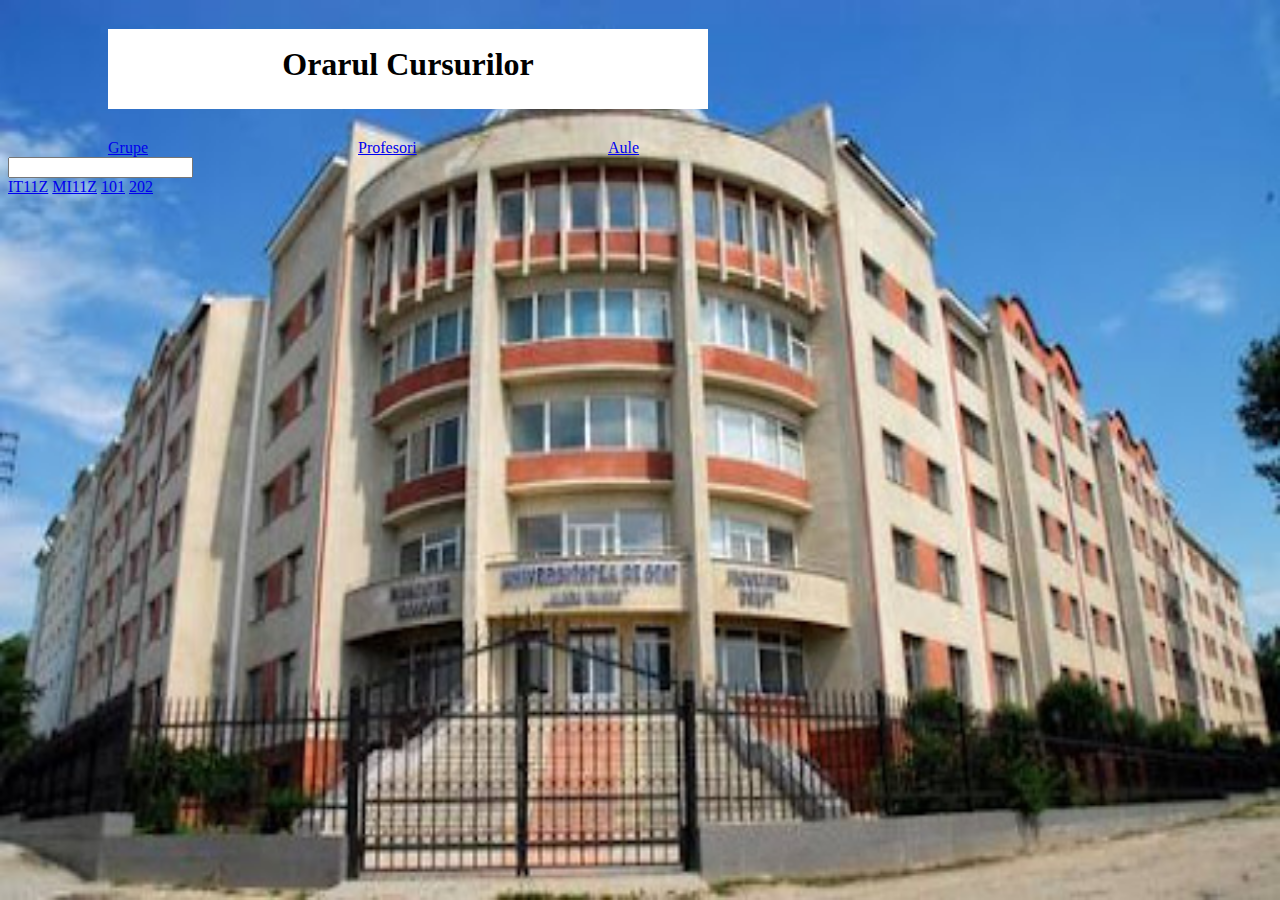
==== index.html @ 9870db44 "aside-left" ====
<!DOCTYPE html>
<html lang="en">

<head>
    <meta charset="UTF-8">
    <meta http-equiv="X-UA-Compatible" content="IE=edge">
    <meta name="viewport" content="width=device-width, initial-scale=1.0">
    <title>Orar-USARB</title>
    <link rel="stylesheet" href="style.css">
</head>

<body>
    <div class="page">
        <div class="left-content">
            <h1 id="left">Orarul Cursurilor</h1>
            <div class="selector">
                <a id="group" href="#">Grupe</a>
                <a id="teacher" href="#">Profesori</a>
                <a id="auditors" href="#">Aule</a>
            </div>
            <div class="selector2">
                <input type="search">
                <div class="group-selector">
                    <a href="#">IT11Z</a>
                    <a href="#">MI11Z</a>
                    <a href="#">101</a>
                    <a href="#">202</a>
                </div>
</body>

</html>
---- style.css ----
body{
    background: url('img/usarbfon.jpg');
    background-attachment: fixed;
    background-repeat: no-repeat;
    background-size: 100% 100%;
}

.page{
    display: grid;
    grid-template-columns: 1fr 1fr;
    grid-column-gap: 50px;
}


h1#left{
    height: 80px;
    width: 600px;
    background: white;
    text-align: center;
    line-height: 70px;
    margin-left: 100px;
}


.selector{
    display: grid;
    grid-template-columns: 100px 100px 100px;
    margin-left: 100px;
    column-gap: 150px;
    margin-top: 30px;
}
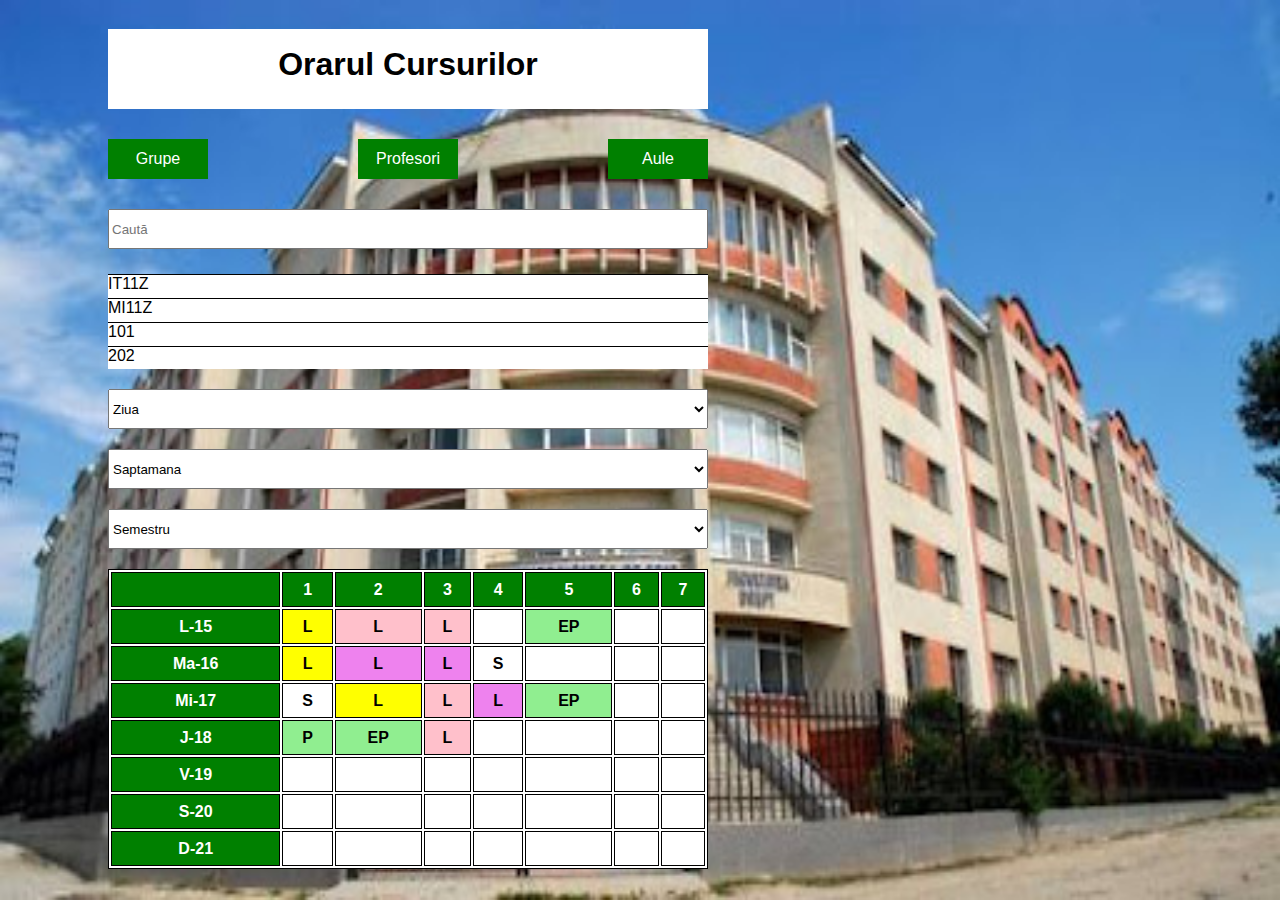
==== commit 015f89e4: "color table" ====
--- a/index.html
+++ b/index.html
@@ -19,13 +19,127 @@
                 <a id="auditors" href="#">Aule</a>
             </div>
             <div class="selector2">
-                <input type="search">
+                <input type="search" placeholder="Caută">
                 <div class="group-selector">
                     <a href="#">IT11Z</a>
                     <a href="#">MI11Z</a>
                     <a href="#">101</a>
                     <a href="#">202</a>
                 </div>
+                <select name="select" id="select">
+                    <option value="Ziua">Ziua</option>
+                    <option value="Luni">Luni</option>
+                    <option value="Marti">Marti</option>
+                    <option value="Miercuri">Miercuri</option>
+                    <option value="Joi">Joi</option>
+                    <option value="Vineri">Vineri</option>
+                    <option value="Sambata">Sambata</option>
+                    <option value="Duminica">Duminica</option>
+                </select>
+                <select name="select2" id="select2">
+                    <option value="Saptamana">Saptamana</option>
+                    <option value="1">1(30.08.2021 - 5.9.2021)</option>
+                    <option value="2">2(30.08.2021 - 5.9.2021)</option>
+                    <option value="3">3(30.08.2021 - 5.9.2021)</option>
+                    <option value="4">4(30.08.2021 - 5.9.2021)</option>
+                </select>
+                <select name="select3" id="select3">
+                    <option value="Semestru">Semestru</option>
+                    <option value="I">I</option>
+                    <option value="II">II</option>
+                </select>
+                <table>
+                    <tr id="green">
+                        <th></th>
+                        <th>1</th>
+                        <th>2</th>
+                        <th>3</th>
+                        <th>4</th>
+                        <th>5</th>
+                        <th>6</th>
+                        <th>7</th>
+                    </tr>
+
+                    <tr>
+                        <th id="green"><a href="#">L-15</a></th>
+                        <th id="yellow">L</th>
+                        <th id="pink">L</th>
+                        <th id="pink">L</th>
+                        <th></th>
+                        <th id="lightgreen">EP</th>
+                        <th></th>
+                        <th></th>
+                    </tr>
+
+                    <tr>
+                        <th id="green"><a href="#">Ma-16</a></th>
+                        <th id="yellow">L</th>
+                        <th id="violet">L</th>
+                        <th id="violet">L</th>
+                        <th>S</th>
+                        <th></th>
+                        <th></th>
+                        <th></th>
+                    </tr>
+
+                    <tr>
+                        <th id="green"><a href="#">Mi-17</a></th>
+                        <th>S</th>
+                        <th id="yellow">L</th>
+                        <th id="pink">L</th>
+                        <th id="violet">L</th>
+                        <th id="lightgreen">EP</th>
+                        <th></th>
+                        <th></th>
+                    </tr>
+
+                    <tr>
+                        <th id="green"><a href="#">J-18</a></th>
+                        <th id="lightgreen">P</th>
+                        <th id="lightgreen">EP</th>
+                        <th id="pink">L</th>
+                        <th></th>
+                        <th></th>
+                        <th></th>
+                        <th></th>
+                    </tr>
+
+                    <tr>
+                        <th id="green"><a href="#">V-19</a></th>
+                        <th></th>
+                        <th></th>
+                        <th></th>
+                        <th></th>
+                        <th></th>
+                        <th></th>
+                        <th></th>
+                    </tr>
+
+                    <tr>
+                        <th id="green"><a href="#">S-20</a></th>
+                        <th></th>
+                        <th></th>
+                        <th></th>
+                        <th></th>
+                        <th></th>
+                        <th></th>
+                        <th></th>
+                    </tr>
+
+                    <tr>
+                        <th id="green"><a href="#">D-21</a></th>
+                        <th></th>
+                        <th></th>
+                        <th></th>
+                        <th></th>
+                        <th></th>
+                        <th></th>
+                        <th></th>
+                    </tr>
+
+                </table>
+            </div>
+        </div>
 </body>
 
 </html>--- a/style.css
+++ b/style.css
@@ -3,6 +3,7 @@
     background-attachment: fixed;
     background-repeat: no-repeat;
     background-size: 100% 100%;
+    font-family: Arial, Helvetica, sans-serif;
 }
 
 .page{
@@ -28,4 +29,105 @@
     margin-left: 100px;
     column-gap: 150px;
     margin-top: 30px;
+}
+
+a#group{
+    background-color: green;
+    height: 40px;
+    width: 100px;
+    text-align: center;
+    line-height: 40px;
+    text-decoration: none;
+    color: white;
+}
+
+a#teacher, a#auditors{
+    text-decoration: none;
+    color:white;
+    height: 40px;
+    width: 100px;
+    background-color: green;
+    text-align: center;
+    line-height: 40px;
+}
+
+a#group:hover, a#group:focus{
+    background-color: white;
+    color: black;
+}
+
+a#teacher:hover, a#teacher:focus{
+    background-color: white;
+    color: black;
+}
+
+a#auditors:hover, a#auditors:focus{
+    background-color: white;
+    color: black;
+}
+
+.selector2{
+    display: grid;
+    grid-template-rows: 40px 100px 40px 40px 40px 300px;
+    margin-top: 30px;
+    width: 600px;
+    margin-left: 100px;
+    grid-row-gap: 20px;
+
+}
+
+.group-selector{
+    display: grid;
+    margin-top: 5px;
+    background: white;
+}
+
+.group-selector a{
+    text-decoration: none;
+    color: black;
+    border-top: 1px solid black;
+}
+
+.group-selector a:hover{
+    background-color: yellow;
+    opacity: 45%;
+    color: green;
+}
+
+table, tr, th{
+    border: 1px solid black;
+}
+
+table{
+    background-color: white;
+}
+
+tr#green{
+    background-color: green;
+    color: white;
+}
+
+th#green{
+    background-color: green;
+}
+
+th a{
+    color: white;
+    text-decoration: none;
+}
+
+th#lightgreen{
+    background-color: lightgreen;
+}
+
+th#violet{
+    background-color: violet;
+}
+
+th#pink{
+    background-color: pink;
+}
+
+th#yellow{
+    background-color: yellow;
 }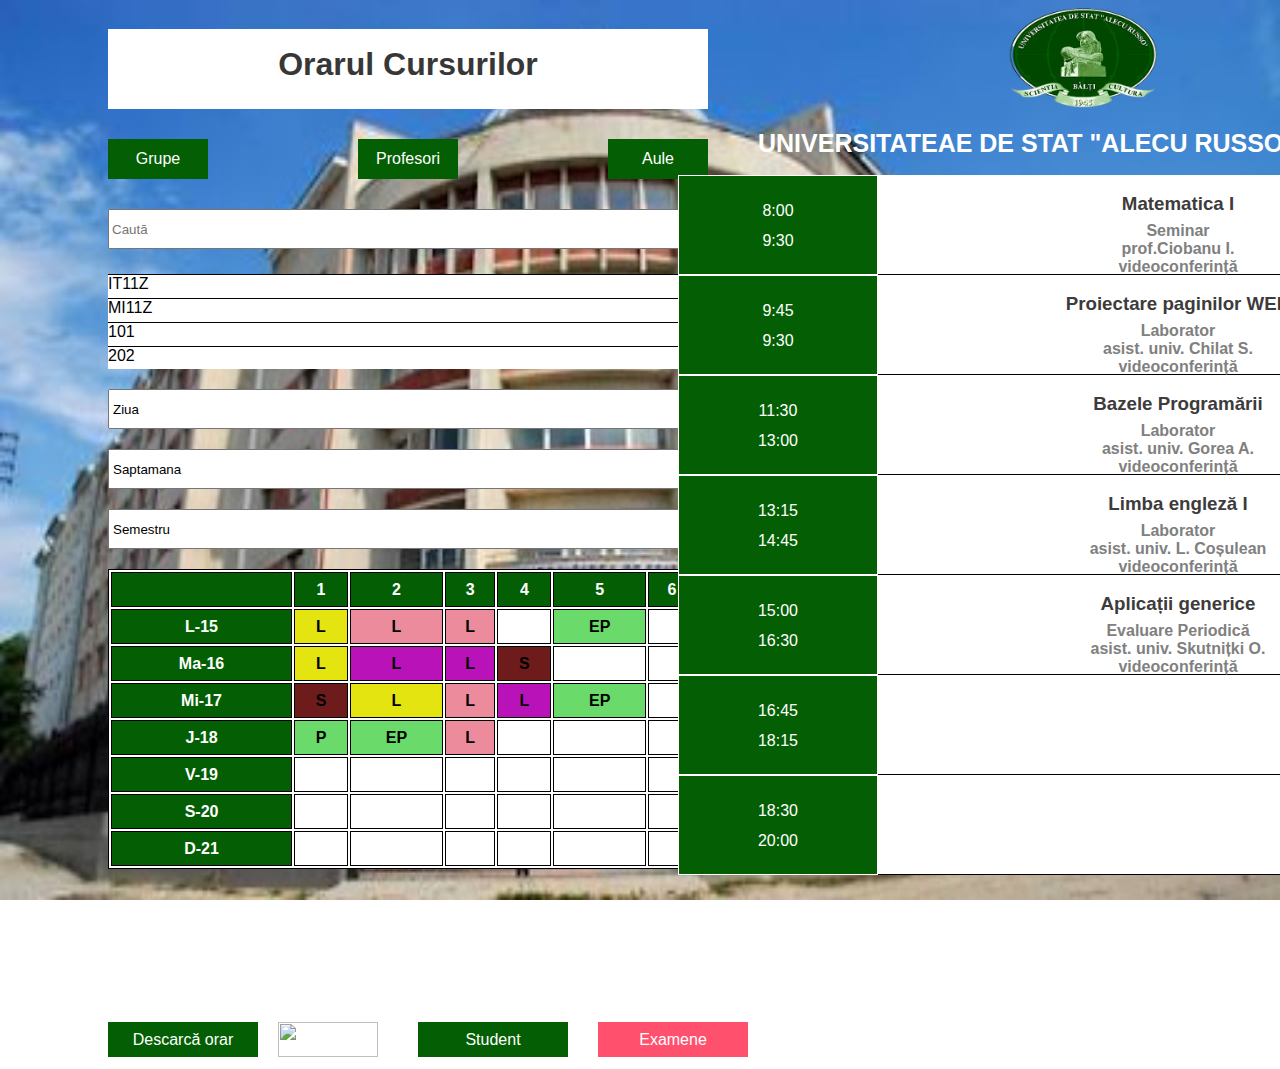
==== commit 9da544ae: "table-right" ====
--- a/index.html
+++ b/index.html
@@ -76,7 +76,7 @@
                         <th id="yellow">L</th>
                         <th id="violet">L</th>
                         <th id="violet">L</th>
-                        <th>S</th>
+                        <th id="brown">S</th>
                         <th></th>
                         <th></th>
                         <th></th>
@@ -84,7 +84,7 @@
 
                     <tr>
                         <th id="green"><a href="#">Mi-17</a></th>
-                        <th>S</th>
+                        <th id="brown">S</th>
                         <th id="yellow">L</th>
                         <th id="pink">L</th>
                         <th id="violet">L</th>
@@ -138,8 +138,66 @@
                     </tr>
 
                 </table>
+                <div class="bottom-info">
+                    <p>
+                    <h5>P-Prelegere S-Seminar L-Laborator PC-Proiect de Curs <br>EP-Evaluare periodică C-Consultație
+                        E-Examinare R-Reexaminare</h5>
+                    </p>
+                </div>
+                <div class="link">
+                    <a id="green" href="#">Descarcă orar</a>
+                    <a href="#"><img src="img/google.png" alt=""></a>
+                    <a id="green" href="#">Student</a>
+                    <a id="pink" href="#">Examene</a>
+                </div>
             </div>
         </div>
+
+
+
+        <div class="right-content">
+            <img src="img/usarblogo.png" alt="">
+            <h1 id="right">universitateae de stat "Alecu Russo" din Bălți</h1>
+            <div class="right-table">
+                <div class="hour">
+                    <a href="#">
+                        8:00 <br>9:30</a>
+                    <a href="#">9:45 <br>9:30</a>
+                    <a href="#">11:30 <br>13:00</a>
+                    <a href="#">13:15 <br>14:45</a>
+                    <a href="#">15:00 <br>16:30</a>
+                    <a href="#">16:45 <br>18:15</a>
+                    <a href="#">18:30 <br>20:00</a>
+                </div>
+                <div class="discipline">
+                    <a href="">
+                        <h3>Matematica I</h3><br>
+                        <h4>Seminar<br>prof.Ciobanu I.<br>videoconferință</h4>
+                    </a>
+                    <a href="#">
+                        <h3>Proiectare paginilor WEB</h3><br>
+                        <h4>Laborator<br>asist. univ. Chilat S.<br>videoconferință</h4>
+                    </a>
+                    <a href="#">
+                        <h3>Bazele Programării</h3><br>
+                        <h4>Laborator<br>asist. univ. Gorea A.<br>videoconferință</h4>
+                    </a>
+                    <a href="#">
+                        <h3>Limba engleză I</h3><br>
+                        <h4>Laborator<br>asist. univ. L. Coșulean<br>videoconferință</h4>
+                    </a>
+                    <a href="#">
+                        <h3>Aplicații generice</h3><br>
+                        <h4>Evaluare Periodică<br>asist. univ. Skutnițki O.<br>videoconferință</h4>
+                    </a>
+                    <a href="#"></a>
+                    <a href="#"></a>
+
+                </div>
+            </div>
+        </div>
+    </div>
+
 </body>
 
 </html>--- a/style.css
+++ b/style.css
@@ -4,6 +4,7 @@
     background-repeat: no-repeat;
     background-size: 100% 100%;
     font-family: Arial, Helvetica, sans-serif;
+    
 }
 
 .page{
@@ -17,6 +18,7 @@
     height: 80px;
     width: 600px;
     background: white;
+    color: rgb(56, 55, 55);
     text-align: center;
     line-height: 70px;
     margin-left: 100px;
@@ -32,7 +34,7 @@
 }
 
 a#group{
-    background-color: green;
+    background-color: rgb(4, 95, 4);
     height: 40px;
     width: 100px;
     text-align: center;
@@ -46,7 +48,7 @@
     color:white;
     height: 40px;
     width: 100px;
-    background-color: green;
+    background-color: rgb(4, 95, 4);
     text-align: center;
     line-height: 40px;
 }
@@ -103,12 +105,12 @@
 }
 
 tr#green{
-    background-color: green;
+    background-color: rgb(4, 95, 4);
     color: white;
 }
 
 th#green{
-    background-color: green;
+    background-color: rgb(4, 95, 4);
 }
 
 th a{
@@ -116,18 +118,138 @@
     text-decoration: none;
 }
 
+
 th#lightgreen{
-    background-color: lightgreen;
+    background-color: rgb(106, 219, 106);
 }
 
 th#violet{
-    background-color: violet;
+    background-color: rgb(184, 18, 184);
 }
 
 th#pink{
-    background-color: pink;
+    background-color: rgb(236, 139, 156);
 }
 
 th#yellow{
+    background-color: rgb(228, 228, 17);
+}
+
+th#brown{
+    background-color: rgb(110, 27, 27);
+}
+
+.bottom-info{
+    display: grid;
+    grid-template-rows: 5px;
+    justify-content: center;
+}
+
+.bottom-info h5{
+    color: white;
+    font-size: 15px;
+    line-height: 30px;
+}
+
+.link{
+    display: grid;
+    grid-template-columns: 150px 100px 150px 150px;
+    grid-template-rows: 35px;
+    grid-column-gap: 30px;
+    justify-content: center;
+    margin-top: -35px;
+}
+
+.link img{
+    width: 100px;
+    height: 35px;
+    margin-left: -20px;
+    margin-top: px;
+}
+
+.link a{
+    text-decoration: none;
+    color: white;
+    text-align: center;
+    line-height: 35px;
+}
+
+.link a#green{
+    background-color: rgb(4, 95, 4);
+}
+
+.link a#pink{
+    background-color: rgb(255, 81, 110);
+}
+
+
+.right-content img{
+    width: 150px;
+    height: 100px;
+    margin-left: 250px;
+}
+
+.right-content h1#right{
+color: white;
+text-transform: uppercase;
+font-size: 25px;
+font-weight: bold;
+}
+
+.right-table{
+    display: grid;
+    grid-template-columns: 200px 600px;
+    background-color: white;
+    width: 800px;
+    justify-content: center;
+    margin-left: -80px;
+}
+
+.discipline{
+display: grid;
+grid-template-rows: repeat(7,100px);
+}
+
+
+.discipline h3{
+    color: rgb(61, 59, 59);
+    font-weight: bold;
+}
+
+.discipline h4{
+    color: gray;
+}
+
+
+.discipline a{
+    text-decoration: none;
+    text-align: center;
+    border-bottom: 1px solid black;
+}
+
+.discipline a h4{
+    margin-top: -30px;
+       
+}
+
+.hour{
+    display: grid;
+    grid-template-rows: repeat(7,100px);
+    background-color: rgb(4, 95, 4);
+    
+}
+
+.hour a{
+    border: 1px solid white;
+    text-decoration: none;
+    text-align: center;
+    line-height: 30px;
+    padding-top: 20px;
+    color: white;
+}
+
+.discipline a:hover{
     background-color: yellow;
-}+    opacity: 45%;
+}
+
